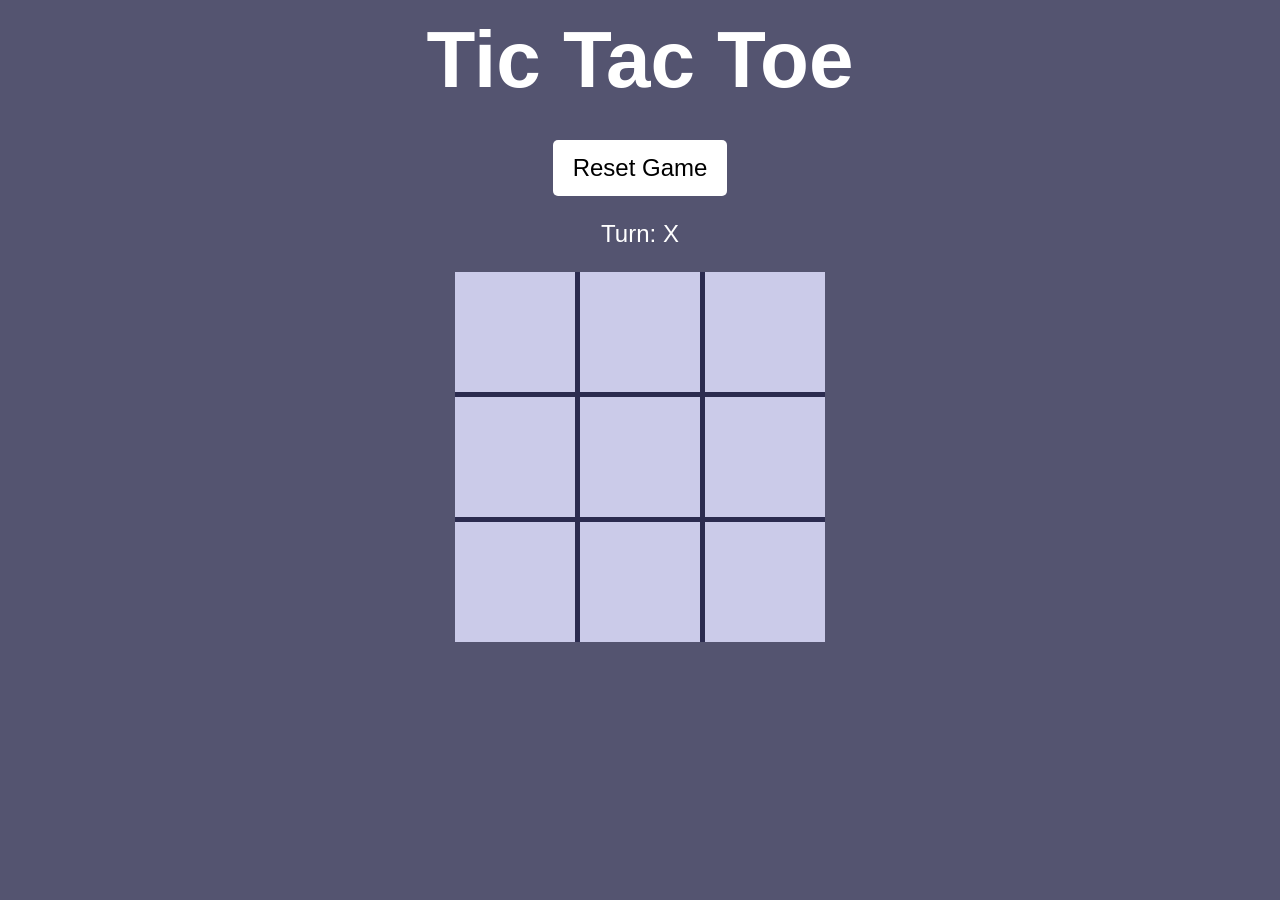
==== TicTacToe.html @ 1d4ad77e "Add initial HTML and CSS files for Tic Tac Toe game" ====
<!doctype html>
<html lang="en">
  <head>
    <meta charset="UTF-8" />
    <meta name="viewport" content="width=device-width, initial-scale=1.0" />
    <title>Document</title>
    <link rel="stylesheet" href="TicTacToe.css" />
  </head>
  <body>
    <h1>Tic Tac Toe</h1>

    <button id="reset">Reset Game</button>
    <p id="turn">Turn: X</p>
    <div class="containerTicTacToe">
      <div class="box" id="box1"></div>
      <div class="box" id="box2"></div>
      <div class="box" id="box3"></div>
      <div class="box" id="box4"></div>
      <div class="box" id="box5"></div>
      <div class="box" id="box6"></div>
      <div class="box" id="box7"></div>
      <div class="box" id="box8"></div>
      <div class="box" id="box9"></div>
    </div>

    <script src="TicTacToe.js"></script>
  </body>
</html>
---- TicTacToe.css ----
/* 1. Elimina los márgenes y rellenos por defecto */
*,
*::before,
*::after {
  box-sizing: border-box;
}

* {
  margin: 0;
}

/* 2. Mejoras básicas de accesibilidad y legibilidad */
body {
  line-height: 1.5;
  -webkit-font-smoothing: antialiased;
}

/* 3. Evita problemas de desbordamiento en imágenes y videos */
img,
picture,
video,
canvas,
svg {
  display: block;
  max-width: 100%;
}

/* 4. Hereda las tipografías en inputs y botones */
input,
button,
textarea,
select {
  font: inherit;
}

/* 5. Elimina animaciones para usuarios que prefieren reducirlas */
@media (prefers-reduced-motion: reduce) {
  * {
    animation-duration: 0.01ms !important;
    animation-iteration-count: 1 !important;
    transition-duration: 0.01ms !important;
    scroll-behavior: auto !important;
  }
}

:root {
  --background-color: #545470;
  --surface-color: #2b2b4f;
  --text-color: #ffffff;
  --button-background: #ffffff;
  --button-text: #000000;
  --accent-color: #ff4757;
  --box-color: #cbcbe9;
  --box-hover-color: #d9d9f9;
}

body {
  font-family: Arial, sans-serif;
  display: flex;
  flex-direction: column;
  align-items: center;
  justify-content: flex-start;
  height: 100vh;
  background-color: var(--background-color);
}

h1 {
  color: var(--text-color);
  margin-bottom: 20px;
  font-size: 5rem;
}

button {
  padding: 10px 20px;
  font-size: 1.5rem;
  cursor: pointer;
  background-color: var(--button-background);
  color: var(--button-text);
  border: none;
  border-radius: 5px;
  margin-bottom: 20px;
}

p {
  color: var(--text-color);
  font-size: 1.5rem;
  margin-bottom: 20px;
}

.containerTicTacToe {
  max-width: 400px;
  width: 370px;
  height: 370px;
  display: grid;
  grid-template-columns: repeat(3, 120px);
  grid-template-rows: repeat(3, 120px);
  gap: 5px;
  background-color: var(--surface-color);
}

.containerTicTacToe .box {
  background-color: var(--box-color);
  display: flex;
  align-items: center;
  justify-content: center;
  font-size: 3rem;
  color: var(--text-color);
  cursor: pointer;
  /* border-radius: 5px; */
}

.containerTicTacToe .box:hover {
  background-color: var(--box-hover-color);
}
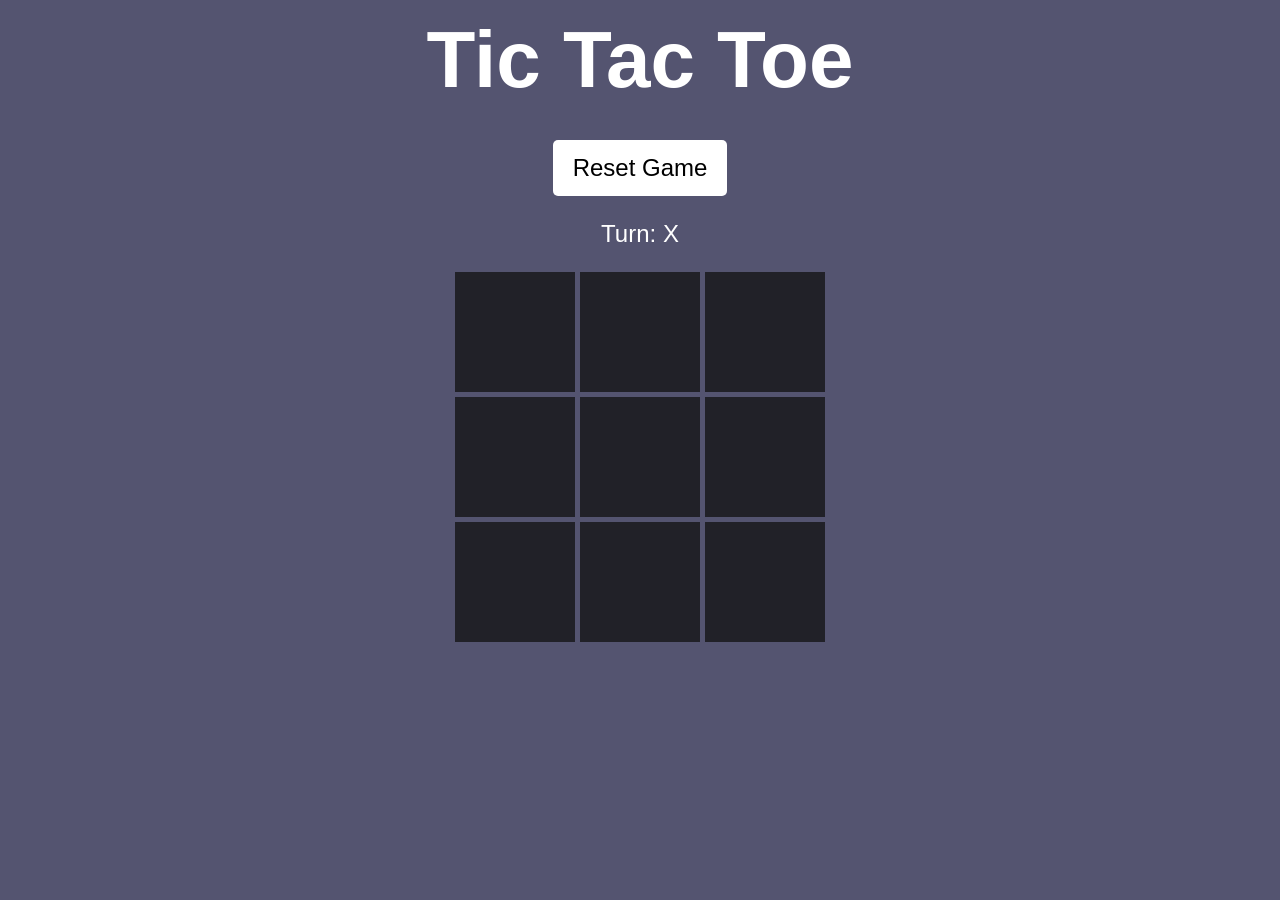
==== commit af751062: "Update CSS styles for improved aesthetics and add JavaScript functionality for game logic and celebr" ====
--- a/TicTacToe.html
+++ b/TicTacToe.html
@@ -5,6 +5,7 @@
     <meta name="viewport" content="width=device-width, initial-scale=1.0" />
     <title>Document</title>
     <link rel="stylesheet" href="TicTacToe.css" />
+    <script src="TicTacToe.js" defer></script>
   </head>
   <body>
     <h1>Tic Tac Toe</h1>
@@ -22,7 +23,5 @@
       <div class="box" id="box8"></div>
       <div class="box" id="box9"></div>
     </div>
-
-    <script src="TicTacToe.js"></script>
   </body>
 </html>
--- a/TicTacToe.css
+++ b/TicTacToe.css
@@ -50,8 +50,9 @@
   --button-background: #ffffff;
   --button-text: #000000;
   --accent-color: #ff4757;
-  --box-color: #cbcbe9;
-  --box-hover-color: #d9d9f9;
+  --box-color: #212128;
+  --box-hover-color: #7e7ec3;
+  --celebration-glow: rgba(255, 255, 255, 0.35);
 }
 
 body {
@@ -60,8 +61,10 @@
   flex-direction: column;
   align-items: center;
   justify-content: flex-start;
-  height: 100vh;
+  min-height: 100vh;
   background-color: var(--background-color);
+  position: relative;
+  overflow-x: hidden;
 }
 
 h1 {
@@ -79,12 +82,21 @@
   border: none;
   border-radius: 5px;
   margin-bottom: 20px;
+  transition: transform 200ms ease;
+}
+
+button:hover {
+  transform: translateY(-1px);
 }
 
 p {
   color: var(--text-color);
   font-size: 1.5rem;
   margin-bottom: 20px;
+  transition:
+    transform 300ms ease,
+    text-shadow 300ms ease,
+    color 300ms ease;
 }
 
 .containerTicTacToe {
@@ -95,7 +107,7 @@
   grid-template-columns: repeat(3, 120px);
   grid-template-rows: repeat(3, 120px);
   gap: 5px;
-  background-color: var(--surface-color);
+  /* background-color: var(--surface-color); */
 }
 
 .containerTicTacToe .box {
@@ -106,9 +118,76 @@
   font-size: 3rem;
   color: var(--text-color);
   cursor: pointer;
-  /* border-radius: 5px; */
+  transition: background-color 150ms ease;
 }
 
 .containerTicTacToe .box:hover {
   background-color: var(--box-hover-color);
 }
+
+.celebration-text {
+  animation: popText 1.5s ease forwards;
+  color: #ffeb3b;
+  text-shadow:
+    0 0 10px rgba(255, 255, 255, 0.8),
+    0 0 25px rgba(255, 165, 0, 0.8),
+    0 0 40px rgba(255, 0, 128, 0.6);
+}
+
+@keyframes popText {
+  0% {
+    transform: scale(1);
+    opacity: 1;
+  }
+  30% {
+    transform: scale(1.25);
+    opacity: 1;
+  }
+  100% {
+    transform: scale(1.05);
+    opacity: 1;
+  }
+}
+
+.confetti-container {
+  position: fixed;
+  top: 0;
+  left: 0;
+  width: 100%;
+  height: 100%;
+  pointer-events: none;
+  overflow: hidden;
+  z-index: 999;
+}
+
+.confetti-piece {
+  position: absolute;
+  opacity: 0.9;
+  border-radius: 2px;
+  transform-origin: center;
+  animation-name: confetti-fall;
+  animation-duration: 2s;
+  animation-timing-function: ease-out;
+  animation-iteration-count: 1;
+  animation-fill-mode: forwards;
+}
+
+@keyframes confetti-fall {
+  0% {
+    transform: translateY(0) rotate(0deg);
+    opacity: 1;
+  }
+  100% {
+    transform: translateY(120vh) translateX(50px) rotate(1080deg);
+    opacity: 0;
+  }
+}
+
+body.celebration-active {
+  background:
+    /* radial-gradient(circle at top, rgba(255, 255, 255, 0.1), transparent 40%),  */ linear-gradient(
+    180deg,
+    #7e7ec3,
+    var(--surface-color)
+  );
+}
